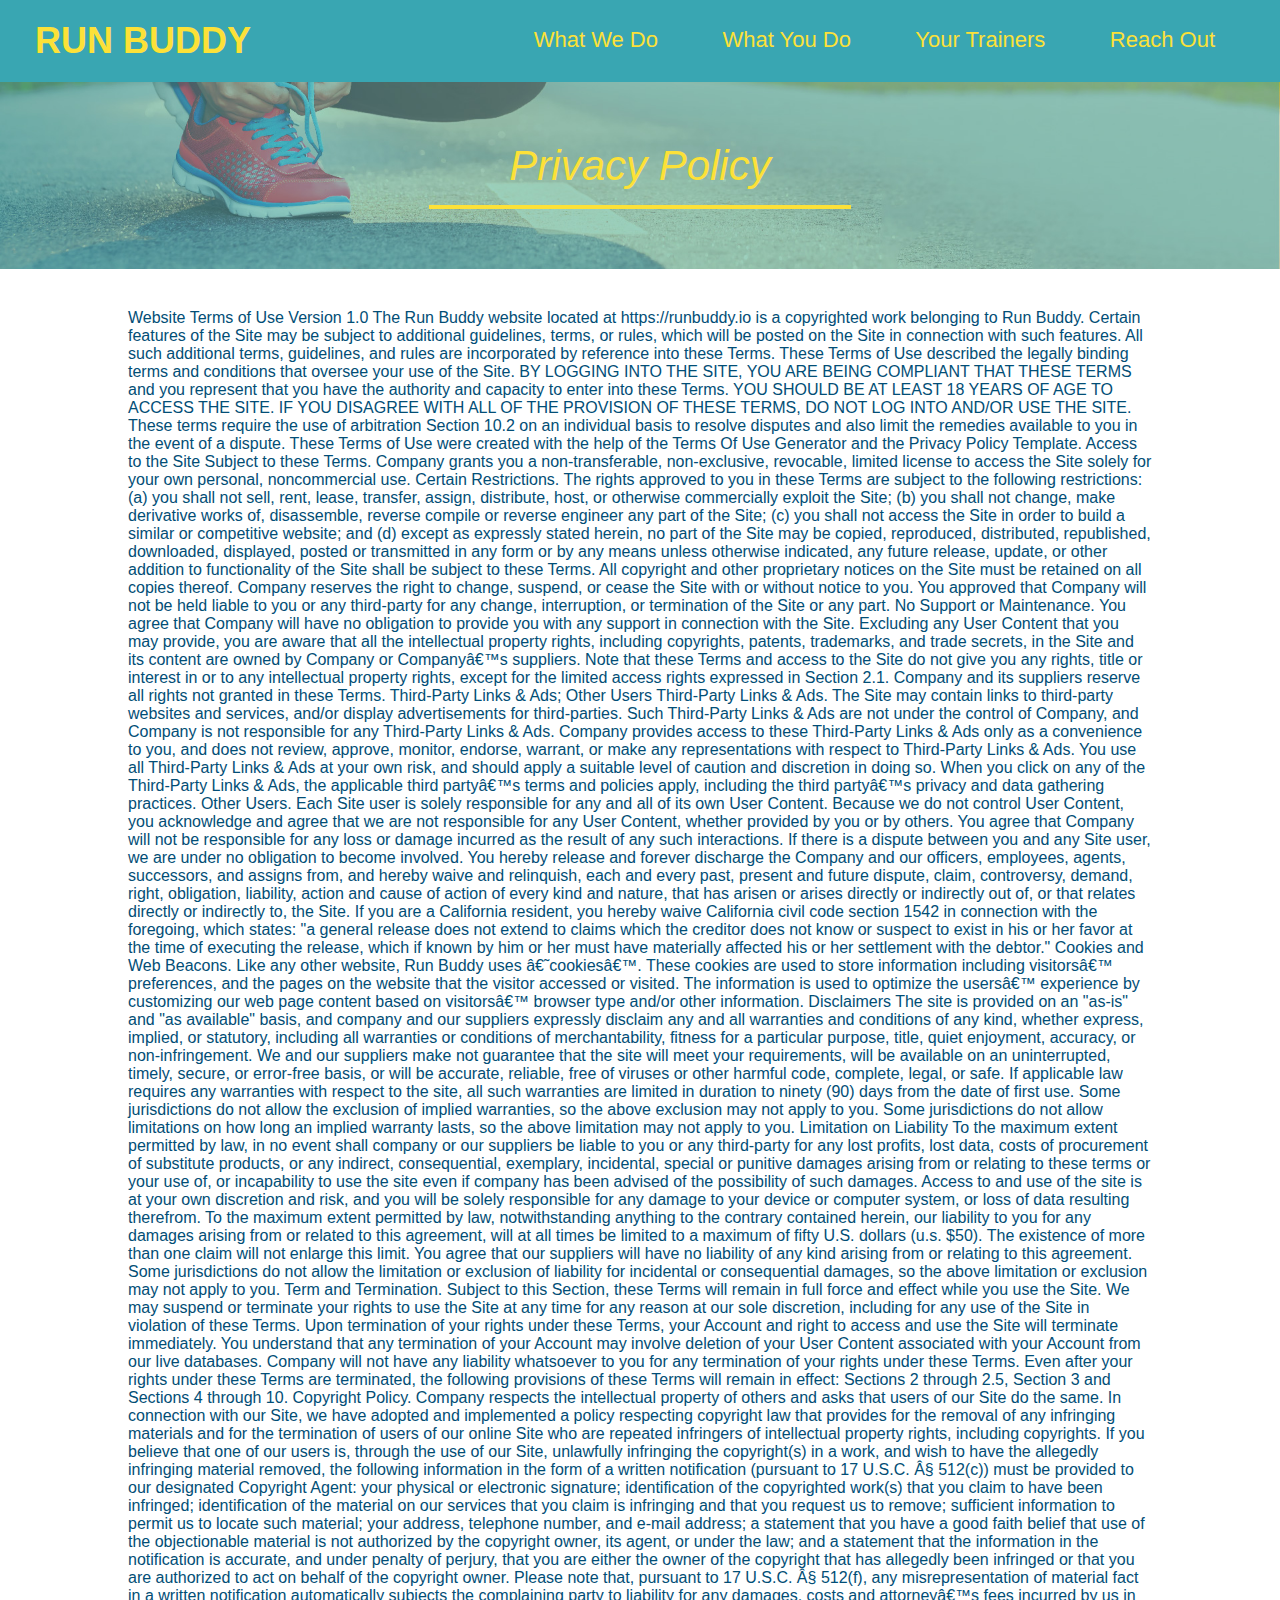
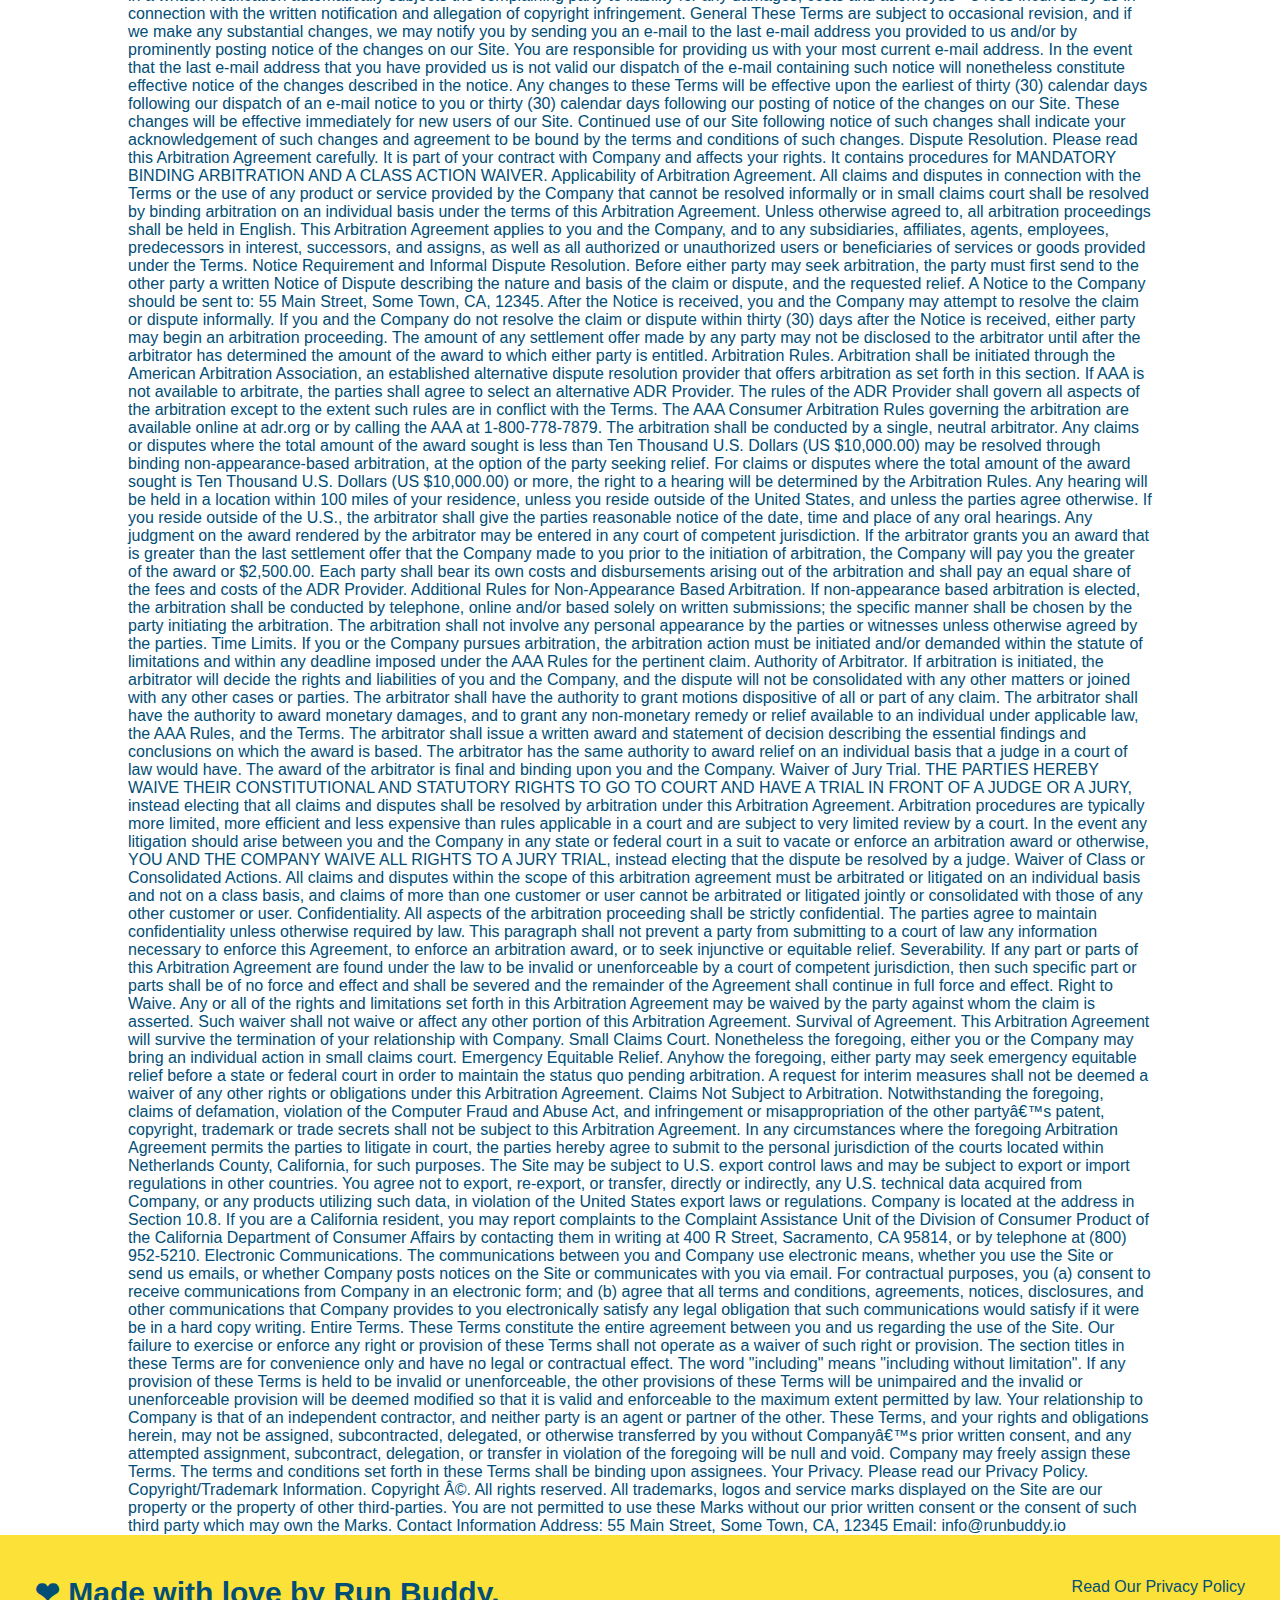
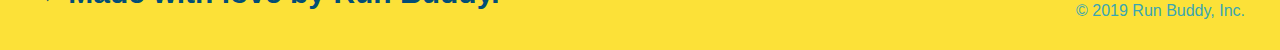
==== privacy-policy.html @ 025adf38 "privacy policy" ====
<!DOCTYPE html>
<html lang="en">
    <head>
        <meta charset="UTF-8" />
        <title>Privacy Policy - Run Buddy</title>
        <link rel="stylesheet" href="./assets/css/style.css" />
        <link rel="stylesheet" href="./assets/css/secondary-styles.css" />
    </head>
    <body>
        <header>
            <h1>
                <a href="index.html">RUN BUDDY</a>
            </h1>
            <nav>
                <!--navigation bar-->
                <ul>
                    <li>
                        <a href="./index.html#what-we-do">What We Do</a>
                    </li>
                    <li>
                        <a href="./index.html#what-you-do">What You Do</a>
                    </li>
                    <li>
                        <a href="./index.html#your-trainers">Your Trainers</a>
                    </li>
                    <li>
                        <a href="./index.html#reach-out">Reach Out</a>
                    </li>
                </ul>
            </nav>
        </header>

        <section class="hero">
            <h2 class="page-title">Privacy Policy</h2>

        </section>

        <article class="secondary-content">
                Website Terms of Use

Version 1.0

The Run Buddy website located at https://runbuddy.io is a copyrighted work belonging to Run Buddy. Certain features of the Site may be subject to additional guidelines, terms, or rules, which will be posted on the Site in connection with such features.

All such additional terms, guidelines, and rules are incorporated by reference into these Terms.

These Terms of Use described the legally binding terms and conditions that oversee your use of the Site. BY LOGGING INTO THE SITE, YOU ARE BEING COMPLIANT THAT THESE TERMS and you represent that you have the authority and capacity to enter into these Terms. YOU SHOULD BE AT LEAST 18 YEARS OF AGE TO ACCESS THE SITE. IF YOU DISAGREE WITH ALL OF THE PROVISION OF THESE TERMS, DO NOT LOG INTO AND/OR USE THE SITE.

These terms require the use of arbitration Section 10.2 on an individual basis to resolve disputes and also limit the remedies available to you in the event of a dispute. These Terms of Use were created with the help of the Terms Of Use Generator and the Privacy Policy Template.

Access to the Site
Subject to these Terms. Company grants you a non-transferable, non-exclusive, revocable, limited license to access the Site solely for your own personal, noncommercial use.

Certain Restrictions. The rights approved to you in these Terms are subject to the following restrictions: (a) you shall not sell, rent, lease, transfer, assign, distribute, host, or otherwise commercially exploit the Site; (b) you shall not change, make derivative works of, disassemble, reverse compile or reverse engineer any part of the Site; (c) you shall not access the Site in order to build a similar or competitive website; and (d) except as expressly stated herein, no part of the Site may be copied, reproduced, distributed, republished, downloaded, displayed, posted or transmitted in any form or by any means unless otherwise indicated, any future release, update, or other addition to functionality of the Site shall be subject to these Terms. All copyright and other proprietary notices on the Site must be retained on all copies thereof.

Company reserves the right to change, suspend, or cease the Site with or without notice to you. You approved that Company will not be held liable to you or any third-party for any change, interruption, or termination of the Site or any part.

No Support or Maintenance. You agree that Company will have no obligation to provide you with any support in connection with the Site.

Excluding any User Content that you may provide, you are aware that all the intellectual property rights, including copyrights, patents, trademarks, and trade secrets, in the Site and its content are owned by Company or Companyâ€™s suppliers. Note that these Terms and access to the Site do not give you any rights, title or interest in or to any intellectual property rights, except for the limited access rights expressed in Section 2.1. Company and its suppliers reserve all rights not granted in these Terms.

Third-Party Links & Ads; Other Users
Third-Party Links & Ads. The Site may contain links to third-party websites and services, and/or display advertisements for third-parties. Such Third-Party Links & Ads are not under the control of Company, and Company is not responsible for any Third-Party Links & Ads. Company provides access to these Third-Party Links & Ads only as a convenience to you, and does not review, approve, monitor, endorse, warrant, or make any representations with respect to Third-Party Links & Ads. You use all Third-Party Links & Ads at your own risk, and should apply a suitable level of caution and discretion in doing so. When you click on any of the Third-Party Links & Ads, the applicable third partyâ€™s terms and policies apply, including the third partyâ€™s privacy and data gathering practices.

Other Users. Each Site user is solely responsible for any and all of its own User Content. Because we do not control User Content, you acknowledge and agree that we are not responsible for any User Content, whether provided by you or by others. You agree that Company will not be responsible for any loss or damage incurred as the result of any such interactions. If there is a dispute between you and any Site user, we are under no obligation to become involved.

You hereby release and forever discharge the Company and our officers, employees, agents, successors, and assigns from, and hereby waive and relinquish, each and every past, present and future dispute, claim, controversy, demand, right, obligation, liability, action and cause of action of every kind and nature, that has arisen or arises directly or indirectly out of, or that relates directly or indirectly to, the Site. If you are a California resident, you hereby waive California civil code section 1542 in connection with the foregoing, which states: "a general release does not extend to claims which the creditor does not know or suspect to exist in his or her favor at the time of executing the release, which if known by him or her must have materially affected his or her settlement with the debtor."

Cookies and Web Beacons. Like any other website, Run Buddy uses â€˜cookiesâ€™. These cookies are used to store information including visitorsâ€™ preferences, and the pages on the website that the visitor accessed or visited. The information is used to optimize the usersâ€™ experience by customizing our web page content based on visitorsâ€™ browser type and/or other information.

Disclaimers
The site is provided on an "as-is" and "as available" basis, and company and our suppliers expressly disclaim any and all warranties and conditions of any kind, whether express, implied, or statutory, including all warranties or conditions of merchantability, fitness for a particular purpose, title, quiet enjoyment, accuracy, or non-infringement. We and our suppliers make not guarantee that the site will meet your requirements, will be available on an uninterrupted, timely, secure, or error-free basis, or will be accurate, reliable, free of viruses or other harmful code, complete, legal, or safe. If applicable law requires any warranties with respect to the site, all such warranties are limited in duration to ninety (90) days from the date of first use.

Some jurisdictions do not allow the exclusion of implied warranties, so the above exclusion may not apply to you. Some jurisdictions do not allow limitations on how long an implied warranty lasts, so the above limitation may not apply to you.

Limitation on Liability
To the maximum extent permitted by law, in no event shall company or our suppliers be liable to you or any third-party for any lost profits, lost data, costs of procurement of substitute products, or any indirect, consequential, exemplary, incidental, special or punitive damages arising from or relating to these terms or your use of, or incapability to use the site even if company has been advised of the possibility of such damages. Access to and use of the site is at your own discretion and risk, and you will be solely responsible for any damage to your device or computer system, or loss of data resulting therefrom.

To the maximum extent permitted by law, notwithstanding anything to the contrary contained herein, our liability to you for any damages arising from or related to this agreement, will at all times be limited to a maximum of fifty U.S. dollars (u.s. $50). The existence of more than one claim will not enlarge this limit. You agree that our suppliers will have no liability of any kind arising from or relating to this agreement.

Some jurisdictions do not allow the limitation or exclusion of liability for incidental or consequential damages, so the above limitation or exclusion may not apply to you.

Term and Termination. Subject to this Section, these Terms will remain in full force and effect while you use the Site. We may suspend or terminate your rights to use the Site at any time for any reason at our sole discretion, including for any use of the Site in violation of these Terms. Upon termination of your rights under these Terms, your Account and right to access and use the Site will terminate immediately. You understand that any termination of your Account may involve deletion of your User Content associated with your Account from our live databases. Company will not have any liability whatsoever to you for any termination of your rights under these Terms. Even after your rights under these Terms are terminated, the following provisions of these Terms will remain in effect: Sections 2 through 2.5, Section 3 and Sections 4 through 10.

Copyright Policy.
Company respects the intellectual property of others and asks that users of our Site do the same. In connection with our Site, we have adopted and implemented a policy respecting copyright law that provides for the removal of any infringing materials and for the termination of users of our online Site who are repeated infringers of intellectual property rights, including copyrights. If you believe that one of our users is, through the use of our Site, unlawfully infringing the copyright(s) in a work, and wish to have the allegedly infringing material removed, the following information in the form of a written notification (pursuant to 17 U.S.C. Â§ 512(c)) must be provided to our designated Copyright Agent:

your physical or electronic signature;
identification of the copyrighted work(s) that you claim to have been infringed;
identification of the material on our services that you claim is infringing and that you request us to remove;
sufficient information to permit us to locate such material; your address, telephone number, and e-mail address;
a statement that you have a good faith belief that use of the objectionable material is not authorized by the copyright owner, its agent, or under the law; and
a statement that the information in the notification is accurate, and under penalty of perjury, that you are either the owner of the copyright that has allegedly been infringed or that you are authorized to act on behalf of the copyright owner.
Please note that, pursuant to 17 U.S.C. Â§ 512(f), any misrepresentation of material fact in a written notification automatically subjects the complaining party to liability for any damages, costs and attorneyâ€™s fees incurred by us in connection with the written notification and allegation of copyright infringement.

General
These Terms are subject to occasional revision, and if we make any substantial changes, we may notify you by sending you an e-mail to the last e-mail address you provided to us and/or by prominently posting notice of the changes on our Site. You are responsible for providing us with your most current e-mail address. In the event that the last e-mail address that you have provided us is not valid our dispatch of the e-mail containing such notice will nonetheless constitute effective notice of the changes described in the notice. Any changes to these Terms will be effective upon the earliest of thirty (30) calendar days following our dispatch of an e-mail notice to you or thirty (30) calendar days following our posting of notice of the changes on our Site. These changes will be effective immediately for new users of our Site. Continued use of our Site following notice of such changes shall indicate your acknowledgement of such changes and agreement to be bound by the terms and conditions of such changes. Dispute Resolution. Please read this Arbitration Agreement carefully. It is part of your contract with Company and affects your rights. It contains procedures for MANDATORY BINDING ARBITRATION AND A CLASS ACTION WAIVER.

Applicability of Arbitration Agreement. All claims and disputes in connection with the Terms or the use of any product or service provided by the Company that cannot be resolved informally or in small claims court shall be resolved by binding arbitration on an individual basis under the terms of this Arbitration Agreement. Unless otherwise agreed to, all arbitration proceedings shall be held in English. This Arbitration Agreement applies to you and the Company, and to any subsidiaries, affiliates, agents, employees, predecessors in interest, successors, and assigns, as well as all authorized or unauthorized users or beneficiaries of services or goods provided under the Terms.

Notice Requirement and Informal Dispute Resolution. Before either party may seek arbitration, the party must first send to the other party a written Notice of Dispute describing the nature and basis of the claim or dispute, and the requested relief. A Notice to the Company should be sent to: 55 Main Street, Some Town, CA, 12345. After the Notice is received, you and the Company may attempt to resolve the claim or dispute informally. If you and the Company do not resolve the claim or dispute within thirty (30) days after the Notice is received, either party may begin an arbitration proceeding. The amount of any settlement offer made by any party may not be disclosed to the arbitrator until after the arbitrator has determined the amount of the award to which either party is entitled.

Arbitration Rules. Arbitration shall be initiated through the American Arbitration Association, an established alternative dispute resolution provider that offers arbitration as set forth in this section. If AAA is not available to arbitrate, the parties shall agree to select an alternative ADR Provider. The rules of the ADR Provider shall govern all aspects of the arbitration except to the extent such rules are in conflict with the Terms. The AAA Consumer Arbitration Rules governing the arbitration are available online at adr.org or by calling the AAA at 1-800-778-7879. The arbitration shall be conducted by a single, neutral arbitrator. Any claims or disputes where the total amount of the award sought is less than Ten Thousand U.S. Dollars (US $10,000.00) may be resolved through binding non-appearance-based arbitration, at the option of the party seeking relief. For claims or disputes where the total amount of the award sought is Ten Thousand U.S. Dollars (US $10,000.00) or more, the right to a hearing will be determined by the Arbitration Rules. Any hearing will be held in a location within 100 miles of your residence, unless you reside outside of the United States, and unless the parties agree otherwise. If you reside outside of the U.S., the arbitrator shall give the parties reasonable notice of the date, time and place of any oral hearings. Any judgment on the award rendered by the arbitrator may be entered in any court of competent jurisdiction. If the arbitrator grants you an award that is greater than the last settlement offer that the Company made to you prior to the initiation of arbitration, the Company will pay you the greater of the award or $2,500.00. Each party shall bear its own costs and disbursements arising out of the arbitration and shall pay an equal share of the fees and costs of the ADR Provider.

Additional Rules for Non-Appearance Based Arbitration. If non-appearance based arbitration is elected, the arbitration shall be conducted by telephone, online and/or based solely on written submissions; the specific manner shall be chosen by the party initiating the arbitration. The arbitration shall not involve any personal appearance by the parties or witnesses unless otherwise agreed by the parties.

Time Limits. If you or the Company pursues arbitration, the arbitration action must be initiated and/or demanded within the statute of limitations and within any deadline imposed under the AAA Rules for the pertinent claim.

Authority of Arbitrator. If arbitration is initiated, the arbitrator will decide the rights and liabilities of you and the Company, and the dispute will not be consolidated with any other matters or joined with any other cases or parties. The arbitrator shall have the authority to grant motions dispositive of all or part of any claim. The arbitrator shall have the authority to award monetary damages, and to grant any non-monetary remedy or relief available to an individual under applicable law, the AAA Rules, and the Terms. The arbitrator shall issue a written award and statement of decision describing the essential findings and conclusions on which the award is based. The arbitrator has the same authority to award relief on an individual basis that a judge in a court of law would have. The award of the arbitrator is final and binding upon you and the Company.

Waiver of Jury Trial. THE PARTIES HEREBY WAIVE THEIR CONSTITUTIONAL AND STATUTORY RIGHTS TO GO TO COURT AND HAVE A TRIAL IN FRONT OF A JUDGE OR A JURY, instead electing that all claims and disputes shall be resolved by arbitration under this Arbitration Agreement. Arbitration procedures are typically more limited, more efficient and less expensive than rules applicable in a court and are subject to very limited review by a court. In the event any litigation should arise between you and the Company in any state or federal court in a suit to vacate or enforce an arbitration award or otherwise, YOU AND THE COMPANY WAIVE ALL RIGHTS TO A JURY TRIAL, instead electing that the dispute be resolved by a judge.

Waiver of Class or Consolidated Actions. All claims and disputes within the scope of this arbitration agreement must be arbitrated or litigated on an individual basis and not on a class basis, and claims of more than one customer or user cannot be arbitrated or litigated jointly or consolidated with those of any other customer or user.

Confidentiality. All aspects of the arbitration proceeding shall be strictly confidential. The parties agree to maintain confidentiality unless otherwise required by law. This paragraph shall not prevent a party from submitting to a court of law any information necessary to enforce this Agreement, to enforce an arbitration award, or to seek injunctive or equitable relief.

Severability. If any part or parts of this Arbitration Agreement are found under the law to be invalid or unenforceable by a court of competent jurisdiction, then such specific part or parts shall be of no force and effect and shall be severed and the remainder of the Agreement shall continue in full force and effect.

Right to Waive. Any or all of the rights and limitations set forth in this Arbitration Agreement may be waived by the party against whom the claim is asserted. Such waiver shall not waive or affect any other portion of this Arbitration Agreement.

Survival of Agreement. This Arbitration Agreement will survive the termination of your relationship with Company.

Small Claims Court. Nonetheless the foregoing, either you or the Company may bring an individual action in small claims court.

Emergency Equitable Relief. Anyhow the foregoing, either party may seek emergency equitable relief before a state or federal court in order to maintain the status quo pending arbitration. A request for interim measures shall not be deemed a waiver of any other rights or obligations under this Arbitration Agreement.

Claims Not Subject to Arbitration. Notwithstanding the foregoing, claims of defamation, violation of the Computer Fraud and Abuse Act, and infringement or misappropriation of the other partyâ€™s patent, copyright, trademark or trade secrets shall not be subject to this Arbitration Agreement.

In any circumstances where the foregoing Arbitration Agreement permits the parties to litigate in court, the parties hereby agree to submit to the personal jurisdiction of the courts located within Netherlands County, California, for such purposes.

The Site may be subject to U.S. export control laws and may be subject to export or import regulations in other countries. You agree not to export, re-export, or transfer, directly or indirectly, any U.S. technical data acquired from Company, or any products utilizing such data, in violation of the United States export laws or regulations.

Company is located at the address in Section 10.8. If you are a California resident, you may report complaints to the Complaint Assistance Unit of the Division of Consumer Product of the California Department of Consumer Affairs by contacting them in writing at 400 R Street, Sacramento, CA 95814, or by telephone at (800) 952-5210.

Electronic Communications. The communications between you and Company use electronic means, whether you use the Site or send us emails, or whether Company posts notices on the Site or communicates with you via email. For contractual purposes, you (a) consent to receive communications from Company in an electronic form; and (b) agree that all terms and conditions, agreements, notices, disclosures, and other communications that Company provides to you electronically satisfy any legal obligation that such communications would satisfy if it were be in a hard copy writing.

Entire Terms. These Terms constitute the entire agreement between you and us regarding the use of the Site. Our failure to exercise or enforce any right or provision of these Terms shall not operate as a waiver of such right or provision. The section titles in these Terms are for convenience only and have no legal or contractual effect. The word "including" means "including without limitation". If any provision of these Terms is held to be invalid or unenforceable, the other provisions of these Terms will be unimpaired and the invalid or unenforceable provision will be deemed modified so that it is valid and enforceable to the maximum extent permitted by law. Your relationship to Company is that of an independent contractor, and neither party is an agent or partner of the other. These Terms, and your rights and obligations herein, may not be assigned, subcontracted, delegated, or otherwise transferred by you without Companyâ€™s prior written consent, and any attempted assignment, subcontract, delegation, or transfer in violation of the foregoing will be null and void. Company may freely assign these Terms. The terms and conditions set forth in these Terms shall be binding upon assignees.

Your Privacy. Please read our Privacy Policy.

Copyright/Trademark Information. Copyright Â©. All rights reserved. All trademarks, logos and service marks displayed on the Site are our property or the property of other third-parties. You are not permitted to use these Marks without our prior written consent or the consent of such third party which may own the Marks.

Contact Information
Address: 55 Main Street, Some Town, CA, 12345

Email: info@runbuddy.io

        </article>

                    <!--footer element-->
        <footer>
            <h2>❤ Made with love by Run Buddy.</h2>
            <div>
                <a>Read Our Privacy Policy</a><br />
                 &copy; 2019 Run Buddy, Inc.
            </div>
        </footer>
    </body>
</html>
---- assets/css/style.css ----
* {
    margin: 0;
    padding: 0;
    box-sizing: border-box;
}
body {
    font-family: Arial, Helvetica, sans-serif;
    color: #39a6b2;
}
/* I'm a CSS comment! */
header {
    padding: 20px 35px;
    background-color: #39a6b2;
}
header h1 {
    font-weight: bold;
    font-size: 36px;
    color: #fce138;
    margin: 0;
    display: inline;
}
header a {
    color: #fce138;
    text-decoration: none;
}
header nav {
    float: right;
    margin: 7px 0;
}
header nav ul li {
    display: inline;
}
header nav ul li a {
    margin: 0 30px;
    font-weight: lighter;
    font-size: 22px;
}
footer {
    background: #fce138;
    width: 100%;
    padding: 40px 35px;
}
footer h2 {
    display: inline;
    color: #024e76;
    font-size: 30px;
    margin: 0;
  }
footer div {
    float: right;
    line-height: 1.5;
    text-align: right;
}
footer a {
    color: #024e76;
}
section {
    padding: 60px;
}
/* Hero Style Start */
.hero {
    background-image: url("../images/hero-bg.jpg");
    height: 600px;
    background-size: cover;
    background-position: center;
    position: relative;
}
/* Hero Style End */

.hero-form {
    border: 3px solid #024e76;
    background-color: #fce138;
    padding: 20px;
    width: 500px;
    color: #024e76;
    position: absolute;
    bottom: 120px;
    right: 140px;
}
.hero-form h3 {
    font-size: 24px;
    margin: 0;
}
  
.hero-form p {
    margin: 5px 0 15px 0;
}
.form-input {
    border: 1px solid #024e76;
    display: block;
    padding: 7px 15px;
    font-size: 16px;
    color: #024e76;
    width: 95%;
    margin-bottom: 15px;
}
.hero-form label {
    margin: 0 5px;
}
.hero-form button {
    color: #fce138;
    background-color: #024e76;
    border: none;
    padding: 10px 20px;
    font-size: 16px;
}
.section-title {
    font-size: 55px;
    color: #024e76;
    margin-bottom: 35px;
    padding: 0 100px 20px 100px;
    display: inline-block;
    border-bottom: 3px solid;
}
  
.primary-border {
    border-color: #fce138;
}
  
.secondary-border {
    border-color: #39a6b2;
}
.intro {
    text-align: center;
}
.intro h2 {

}
.intro p {
    line-height: 1.7;
    color: #39a6b2;
    width: 80%;
    font-size: 20px;
    margin: 0 auto;
}
.steps {
    text-align: center;
    background: #fce138;
}
.steps h2 {

}
.steps div {
    margin-bottom: 80px;
}
.steps img {
    width: 15%;
    margin: 10px 0;
}
.steps h3 {
    color: #024e76;
    font-size: 46px;
    margin-top: 10px;
}
.steps p {
    color: #39a6b2;
    font-size: 23px;
}
.steps span{
    font-size: 38px;
}
.trainers {
    text-align: center;
}
.trainer {
    width: 900px;
    margin: 0 auto 30px auto;
    background: #024e76;
    color: #fce138;
    overflow: auto;
}
.trainer img {
    width: 35%;
    float: left;
}
.trainer-bio {
    padding: 35px;
    float: left;
    width: 65%;
}
.trainer-bio h3 {
    font-size: 32px;
    margin-bottom: 8px;
}
  
.trainer-bio h4 {
    font-weight: lighter;
    font-size: 26px;
    margin-bottom: 25px;
}
  
.trainer-bio p {
    font-size: 17px;
    line-height: 1.3;
}

.text-left {
    text-align: left;
}
.text-right {
    text-align: right;
}
.contact {
    text-align: center;
    background: #024e76;
}
.contact h2 {
    color: #fce138;
}

.contact-info iframe {
    width: 400px;
    height: 400px;
}

.contact-info div {
    width: 410px;
    display: inline-block;
    vertical-align: top;
    text-align: left;
    margin: 30px 0 0 60px;
    color: white;
}

.contact-info h3 {
    color: #fce138;
    font-size: 32px;
}
  
.contact-info p, .contact-info address {
    margin: 20px 0;
    line-height: 1.5;
    font-size: 20px;
    font-style: normal;
}
  
.contact-info a {
    color: #fce138;
}
---- assets/css/secondary-styles.css ----
.hero {
    background-position: bottom;
    height: auto;
    text-align: center;
    margin-bottom: 40px;
}
.page-title {
    color: #fce138;
    display: inline-block;
    border-bottom: 4px solid #fce138;
    padding: 0 80px 15px 80px;
    font-weight: normal;
    font-size: 42px;
    font-style: italic;   
}
.secondary-content {
    width: 80%;
    margin: 0 auto;
    color: #024e76;
}
.secondary-content h3 {
    font-size: 25px;
    margin: 20px 0;
}
.secondary-content p {
    font-size: 16px;
    line-height: 1.5;
    margin: 20px 0;
}
.secondary-content ul {
    margin: 15px 20px;
}
.secondary-content li {
    color: #39a6b2;
    margin: 10px 0;
}
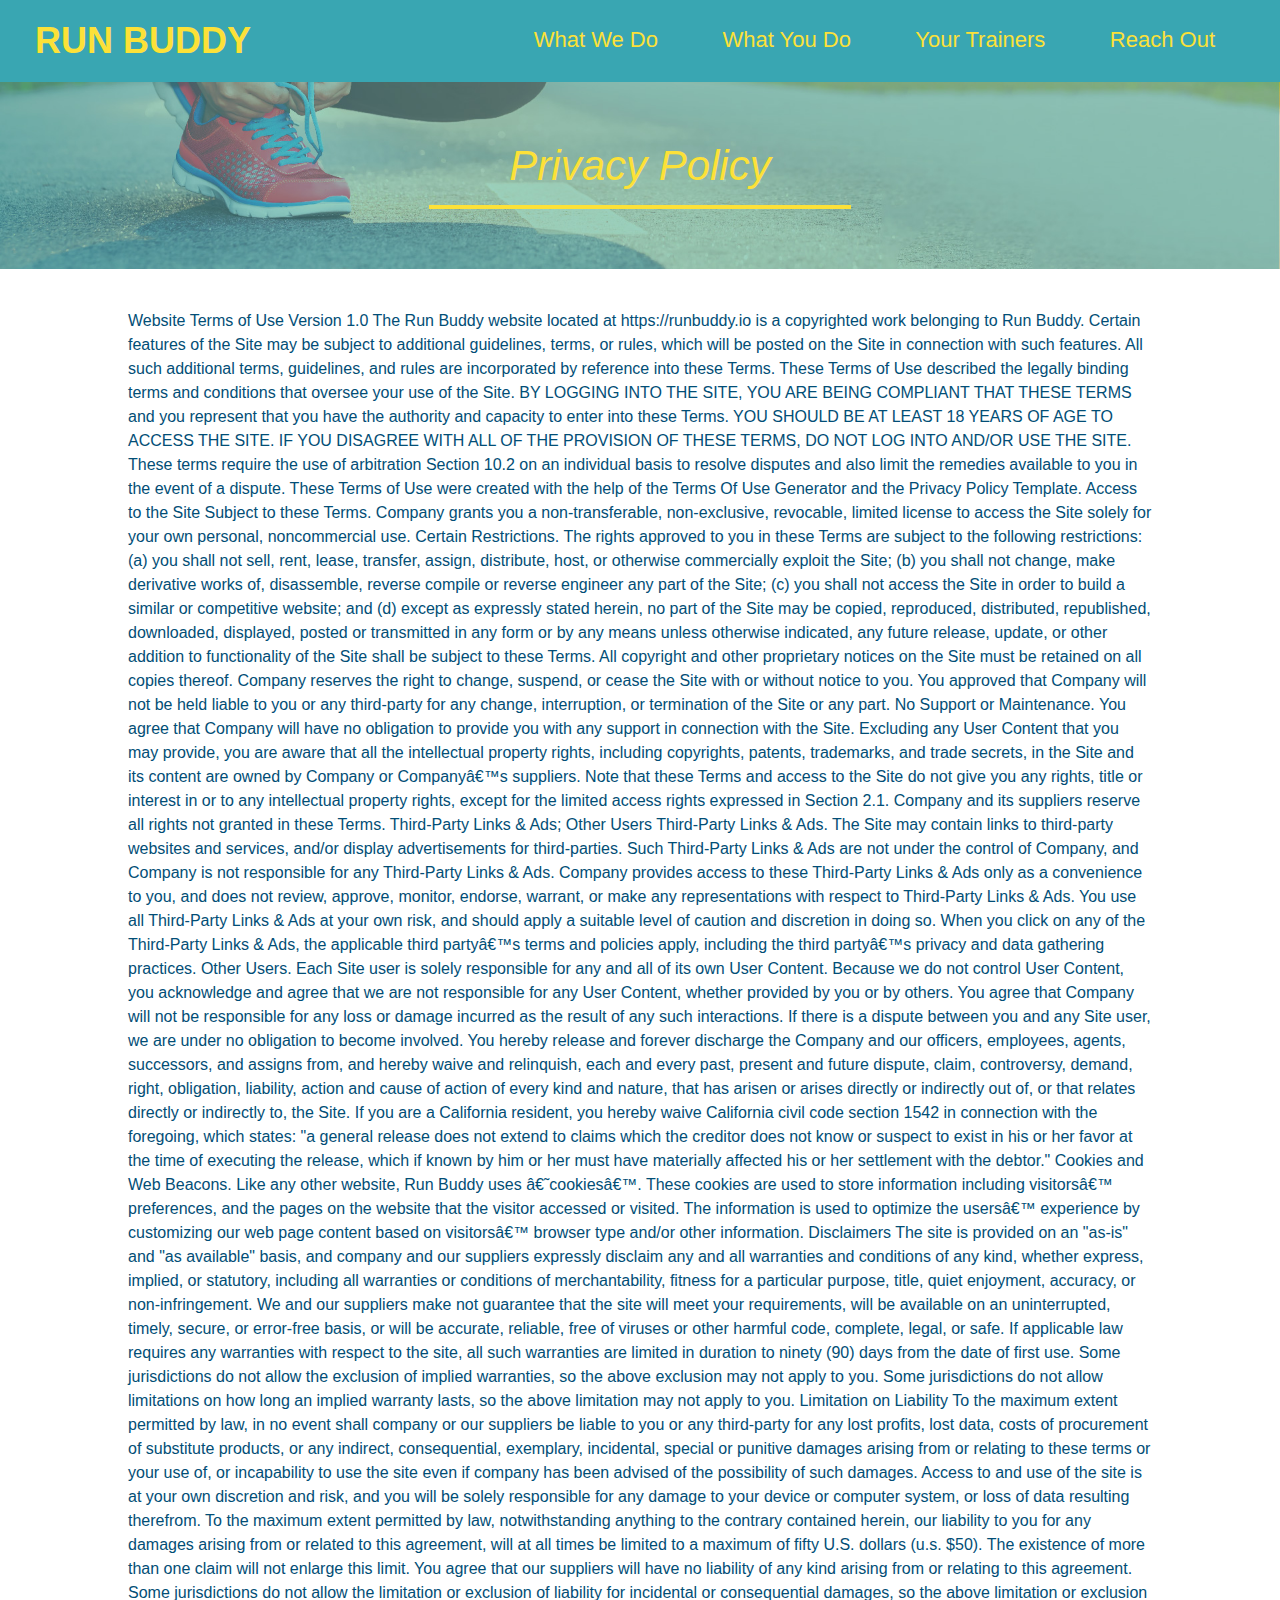
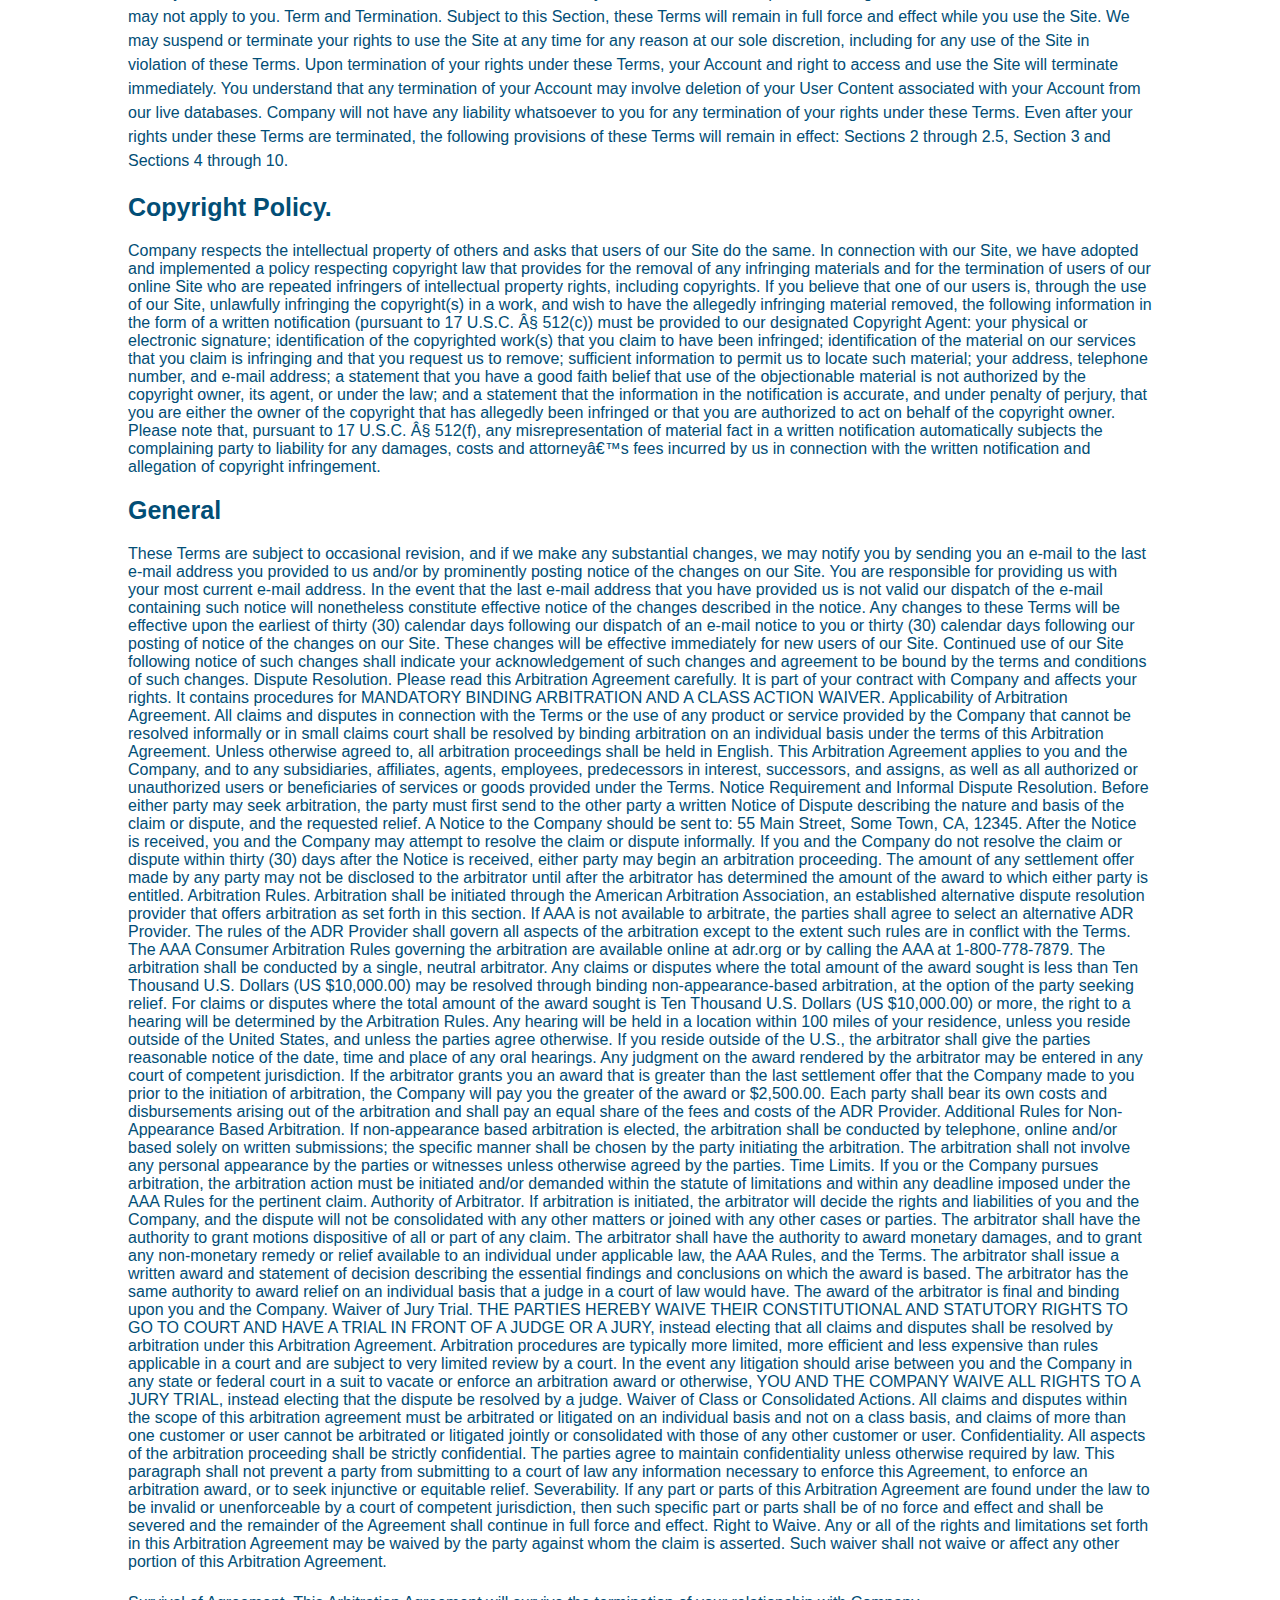
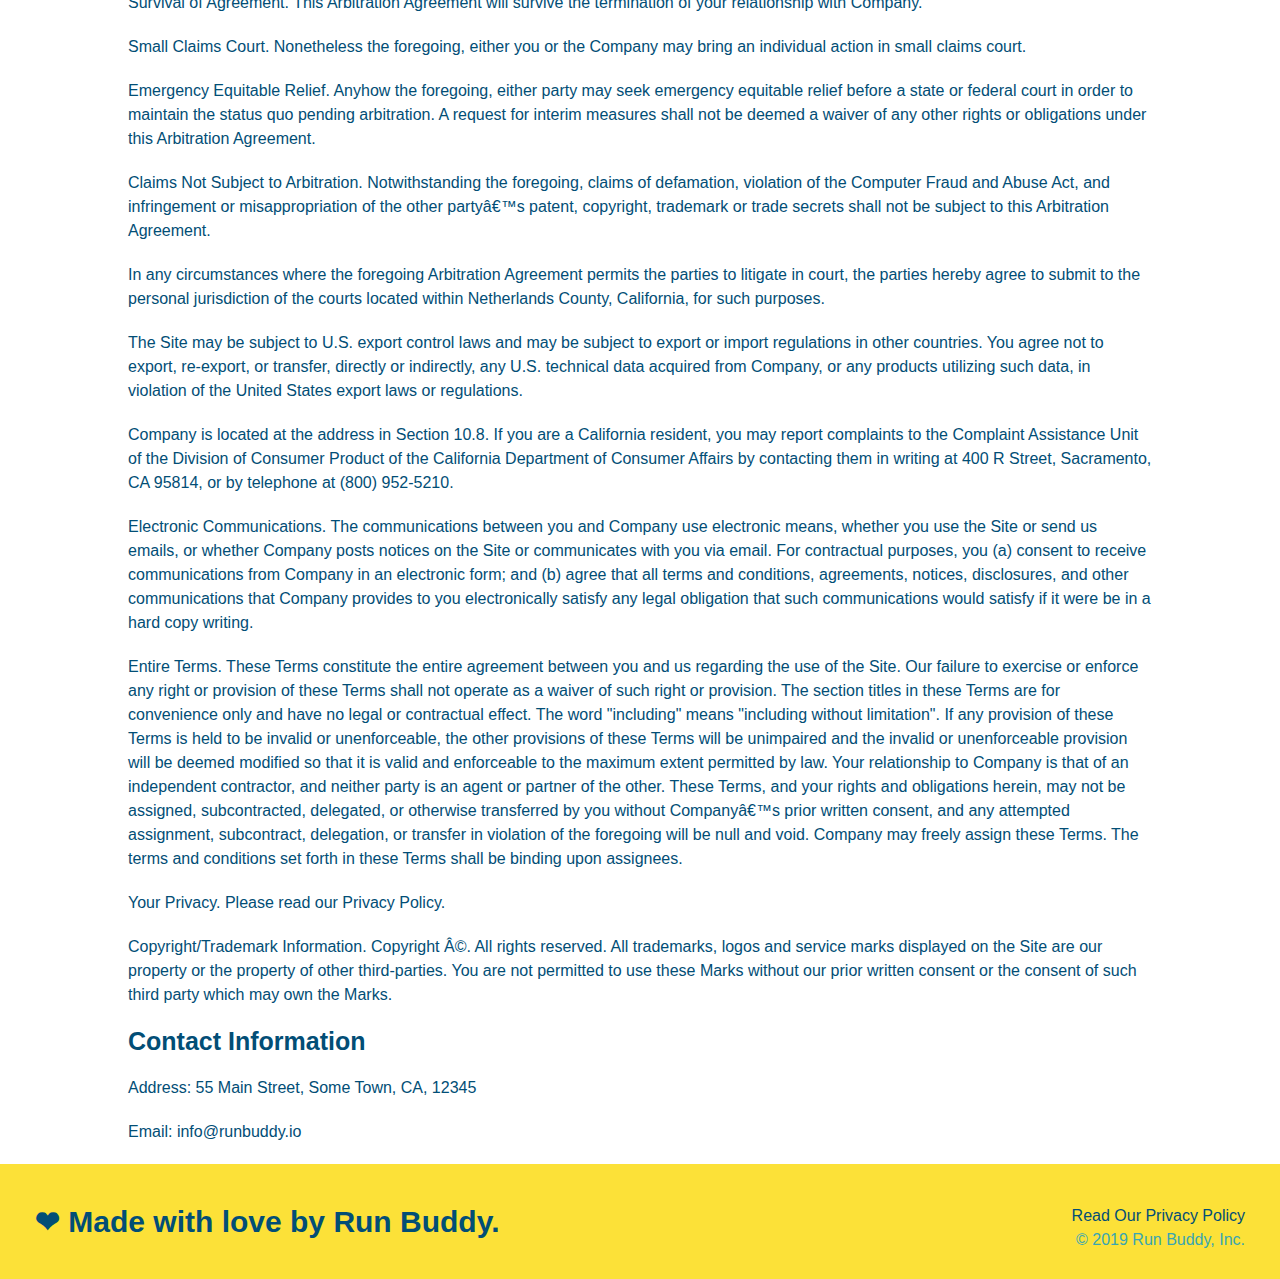
==== commit 3fcc3677: "New Development branch" ====
--- a/privacy-policy.html
+++ b/privacy-policy.html
@@ -36,7 +36,7 @@
         </section>
 
         <article class="secondary-content">
-                Website Terms of Use
+               <p>Website Terms of Use
 
 Version 1.0
 
@@ -82,7 +82,7 @@
 
 Term and Termination. Subject to this Section, these Terms will remain in full force and effect while you use the Site. We may suspend or terminate your rights to use the Site at any time for any reason at our sole discretion, including for any use of the Site in violation of these Terms. Upon termination of your rights under these Terms, your Account and right to access and use the Site will terminate immediately. You understand that any termination of your Account may involve deletion of your User Content associated with your Account from our live databases. Company will not have any liability whatsoever to you for any termination of your rights under these Terms. Even after your rights under these Terms are terminated, the following provisions of these Terms will remain in effect: Sections 2 through 2.5, Section 3 and Sections 4 through 10.
 
-Copyright Policy.
+<h3>Copyright Policy.</h3>
 Company respects the intellectual property of others and asks that users of our Site do the same. In connection with our Site, we have adopted and implemented a policy respecting copyright law that provides for the removal of any infringing materials and for the termination of users of our online Site who are repeated infringers of intellectual property rights, including copyrights. If you believe that one of our users is, through the use of our Site, unlawfully infringing the copyright(s) in a work, and wish to have the allegedly infringing material removed, the following information in the form of a written notification (pursuant to 17 U.S.C. Â§ 512(c)) must be provided to our designated Copyright Agent:
 
 your physical or electronic signature;
@@ -93,7 +93,7 @@
 a statement that the information in the notification is accurate, and under penalty of perjury, that you are either the owner of the copyright that has allegedly been infringed or that you are authorized to act on behalf of the copyright owner.
 Please note that, pursuant to 17 U.S.C. Â§ 512(f), any misrepresentation of material fact in a written notification automatically subjects the complaining party to liability for any damages, costs and attorneyâ€™s fees incurred by us in connection with the written notification and allegation of copyright infringement.
 
-General
+<h3>General</h3>
 These Terms are subject to occasional revision, and if we make any substantial changes, we may notify you by sending you an e-mail to the last e-mail address you provided to us and/or by prominently posting notice of the changes on our Site. You are responsible for providing us with your most current e-mail address. In the event that the last e-mail address that you have provided us is not valid our dispatch of the e-mail containing such notice will nonetheless constitute effective notice of the changes described in the notice. Any changes to these Terms will be effective upon the earliest of thirty (30) calendar days following our dispatch of an e-mail notice to you or thirty (30) calendar days following our posting of notice of the changes on our Site. These changes will be effective immediately for new users of our Site. Continued use of our Site following notice of such changes shall indicate your acknowledgement of such changes and agreement to be bound by the terms and conditions of such changes. Dispute Resolution. Please read this Arbitration Agreement carefully. It is part of your contract with Company and affects your rights. It contains procedures for MANDATORY BINDING ARBITRATION AND A CLASS ACTION WAIVER.
 
 Applicability of Arbitration Agreement. All claims and disputes in connection with the Terms or the use of any product or service provided by the Company that cannot be resolved informally or in small claims court shall be resolved by binding arbitration on an individual basis under the terms of this Arbitration Agreement. Unless otherwise agreed to, all arbitration proceedings shall be held in English. This Arbitration Agreement applies to you and the Company, and to any subsidiaries, affiliates, agents, employees, predecessors in interest, successors, and assigns, as well as all authorized or unauthorized users or beneficiaries of services or goods provided under the Terms.
@@ -118,32 +118,34 @@
 
 Right to Waive. Any or all of the rights and limitations set forth in this Arbitration Agreement may be waived by the party against whom the claim is asserted. Such waiver shall not waive or affect any other portion of this Arbitration Agreement.
 
-Survival of Agreement. This Arbitration Agreement will survive the termination of your relationship with Company.
+<p>Survival of Agreement. This Arbitration Agreement will survive the termination of your relationship with Company.</p>
 
-Small Claims Court. Nonetheless the foregoing, either you or the Company may bring an individual action in small claims court.
+<p>Small Claims Court. Nonetheless the foregoing, either you or the Company may bring an individual action in small claims court.</p>
 
-Emergency Equitable Relief. Anyhow the foregoing, either party may seek emergency equitable relief before a state or federal court in order to maintain the status quo pending arbitration. A request for interim measures shall not be deemed a waiver of any other rights or obligations under this Arbitration Agreement.
+<p>Emergency Equitable Relief. Anyhow the foregoing, either party may seek emergency equitable relief before a state or federal court in order to maintain the status quo pending arbitration. A request for interim measures shall not be deemed a waiver of any other rights or obligations under this Arbitration Agreement.</p>
 
-Claims Not Subject to Arbitration. Notwithstanding the foregoing, claims of defamation, violation of the Computer Fraud and Abuse Act, and infringement or misappropriation of the other partyâ€™s patent, copyright, trademark or trade secrets shall not be subject to this Arbitration Agreement.
+<p>Claims Not Subject to Arbitration. Notwithstanding the foregoing, claims of defamation, violation of the Computer Fraud and Abuse Act, and infringement or misappropriation of the other partyâ€™s patent, copyright, trademark or trade secrets shall not be subject to this Arbitration Agreement.</p>
 
-In any circumstances where the foregoing Arbitration Agreement permits the parties to litigate in court, the parties hereby agree to submit to the personal jurisdiction of the courts located within Netherlands County, California, for such purposes.
+<p>In any circumstances where the foregoing Arbitration Agreement permits the parties to litigate in court, the parties hereby agree to submit to the personal jurisdiction of the courts located within Netherlands County, California, for such purposes.</p>
 
-The Site may be subject to U.S. export control laws and may be subject to export or import regulations in other countries. You agree not to export, re-export, or transfer, directly or indirectly, any U.S. technical data acquired from Company, or any products utilizing such data, in violation of the United States export laws or regulations.
+<p>The Site may be subject to U.S. export control laws and may be subject to export or import regulations in other countries. You agree not to export, re-export, or transfer, directly or indirectly, any U.S. technical data acquired from Company, or any products utilizing such data, in violation of the United States export laws or regulations.</p>
 
-Company is located at the address in Section 10.8. If you are a California resident, you may report complaints to the Complaint Assistance Unit of the Division of Consumer Product of the California Department of Consumer Affairs by contacting them in writing at 400 R Street, Sacramento, CA 95814, or by telephone at (800) 952-5210.
+<p>Company is located at the address in Section 10.8. If you are a California resident, you may report complaints to the Complaint Assistance Unit of the Division of Consumer Product of the California Department of Consumer Affairs by contacting them in writing at 400 R Street, Sacramento, CA 95814, or by telephone at (800) 952-5210.</p>
 
-Electronic Communications. The communications between you and Company use electronic means, whether you use the Site or send us emails, or whether Company posts notices on the Site or communicates with you via email. For contractual purposes, you (a) consent to receive communications from Company in an electronic form; and (b) agree that all terms and conditions, agreements, notices, disclosures, and other communications that Company provides to you electronically satisfy any legal obligation that such communications would satisfy if it were be in a hard copy writing.
+<p>Electronic Communications. The communications between you and Company use electronic means, whether you use the Site or send us emails, or whether Company posts notices on the Site or communicates with you via email. For contractual purposes, you (a) consent to receive communications from Company in an electronic form; and (b) agree that all terms and conditions, agreements, notices, disclosures, and other communications that Company provides to you electronically satisfy any legal obligation that such communications would satisfy if it were be in a hard copy writing.</p>
 
-Entire Terms. These Terms constitute the entire agreement between you and us regarding the use of the Site. Our failure to exercise or enforce any right or provision of these Terms shall not operate as a waiver of such right or provision. The section titles in these Terms are for convenience only and have no legal or contractual effect. The word "including" means "including without limitation". If any provision of these Terms is held to be invalid or unenforceable, the other provisions of these Terms will be unimpaired and the invalid or unenforceable provision will be deemed modified so that it is valid and enforceable to the maximum extent permitted by law. Your relationship to Company is that of an independent contractor, and neither party is an agent or partner of the other. These Terms, and your rights and obligations herein, may not be assigned, subcontracted, delegated, or otherwise transferred by you without Companyâ€™s prior written consent, and any attempted assignment, subcontract, delegation, or transfer in violation of the foregoing will be null and void. Company may freely assign these Terms. The terms and conditions set forth in these Terms shall be binding upon assignees.
+<p>Entire Terms. These Terms constitute the entire agreement between you and us regarding the use of the Site. Our failure to exercise or enforce any right or provision of these Terms shall not operate as a waiver of such right or provision. The section titles in these Terms are for convenience only and have no legal or contractual effect. The word "including" means "including without limitation". If any provision of these Terms is held to be invalid or unenforceable, the other provisions of these Terms will be unimpaired and the invalid or unenforceable provision will be deemed modified so that it is valid and enforceable to the maximum extent permitted by law. Your relationship to Company is that of an independent contractor, and neither party is an agent or partner of the other. These Terms, and your rights and obligations herein, may not be assigned, subcontracted, delegated, or otherwise transferred by you without Companyâ€™s prior written consent, and any attempted assignment, subcontract, delegation, or transfer in violation of the foregoing will be null and void. Company may freely assign these Terms. The terms and conditions set forth in these Terms shall be binding upon assignees.</p>
 
-Your Privacy. Please read our Privacy Policy.
+<p>Your Privacy. Please read our Privacy Policy.</p>
 
-Copyright/Trademark Information. Copyright Â©. All rights reserved. All trademarks, logos and service marks displayed on the Site are our property or the property of other third-parties. You are not permitted to use these Marks without our prior written consent or the consent of such third party which may own the Marks.
+<p>Copyright/Trademark Information. Copyright Â©. All rights reserved. All trademarks, logos and service marks displayed on the Site are our property or the property of other third-parties. You are not permitted to use these Marks without our prior written consent or the consent of such third party which may own the Marks.
+</p>
 
-Contact Information
-Address: 55 Main Street, Some Town, CA, 12345
 
-Email: info@runbuddy.io
+<h3>Contact Information</h3>
+<p>Address: 55 Main Street, Some Town, CA, 12345</p>
+
+<p>Email: info@runbuddy.io</p>
 
         </article>
 
--- a/assets/css/secondary-styles.css
+++ b/assets/css/secondary-styles.css
@@ -33,4 +33,4 @@
 .secondary-content li {
     color: #39a6b2;
     margin: 10px 0;
-}+}
